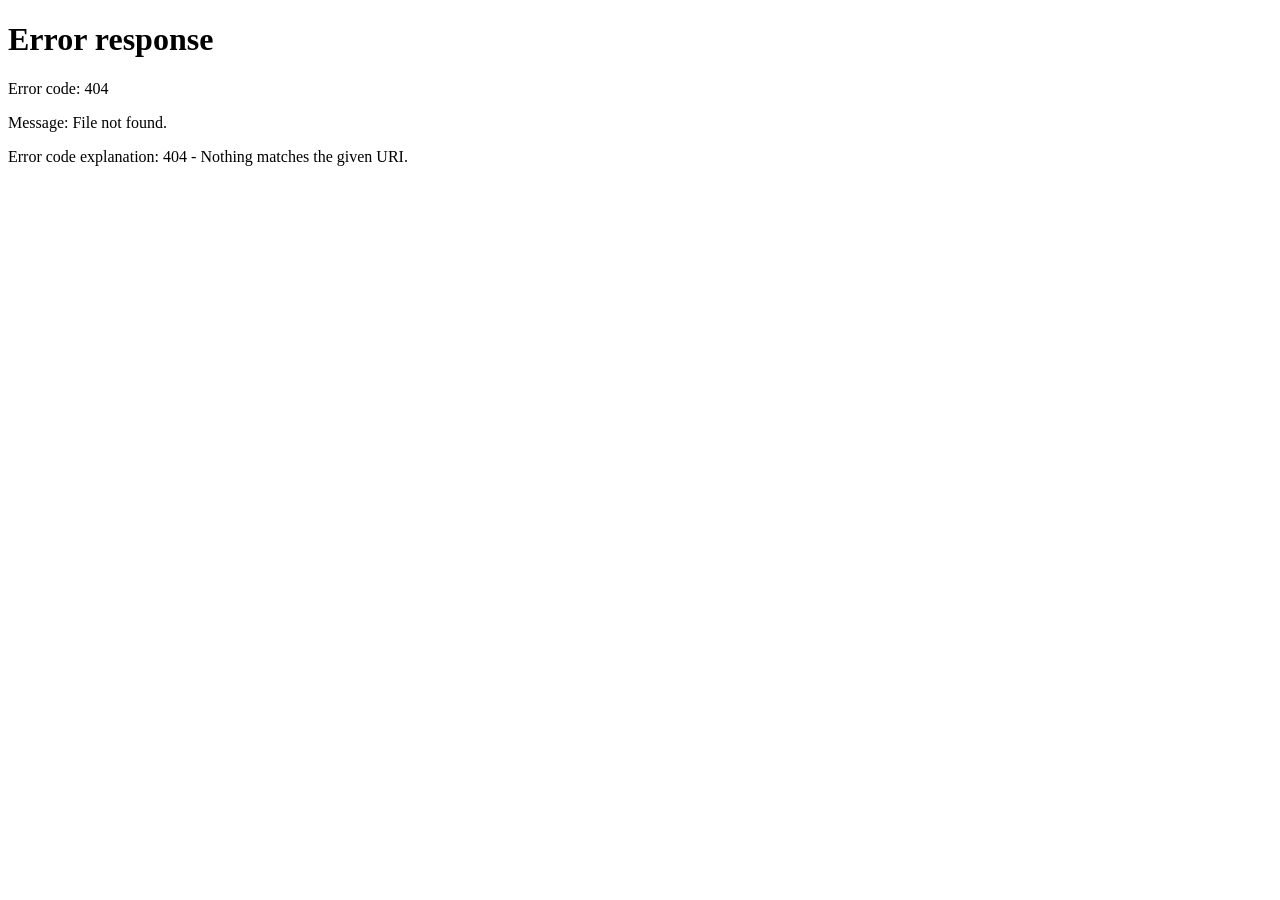
==== index.html @ 6d0a1e78 "com erro ainda" ====
<!DOCTYPE html>
<html lang="pt-br">
<head>
    <meta charset="UTF-8">
    <meta name="viewport" content="width=device-width, initial-scale=1.0">
    <title>login</title>
</head>
<body>
    <h1 id="logado"></h1>

    <button onclick="sair()">Sair</button>

    <script src="../assets/js/index.js"></script>
</body>
</html>
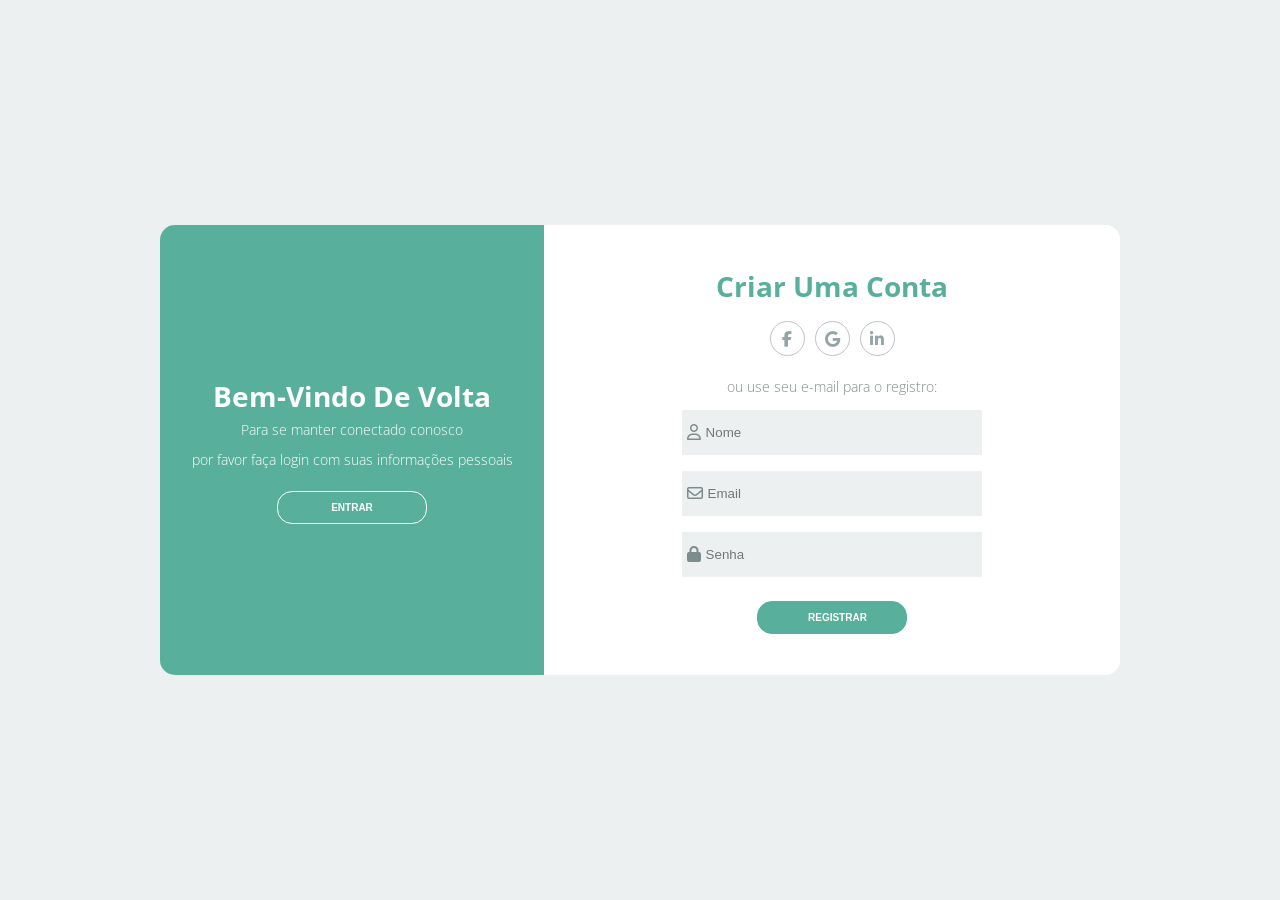
==== commit 2881ac8a: "Login" ====
--- a/index.html
+++ b/index.html
@@ -3,13 +3,107 @@
 <head>
     <meta charset="UTF-8">
     <meta name="viewport" content="width=device-width, initial-scale=1.0">
-    <title>login</title>
+    <link rel="stylesheet" href="./css/style.css">
+    <link rel="stylesheet" href="https://cdnjs.cloudflare.com/ajax/libs/font-awesome/6.6.0/css/all.min.css" integrity="sha512-Kc323vGBEqzTmouAECnVceyQqyqdsSiqLQISBL29aUW4U/M7pSPA/gEUZQqv1cwx4OnYxTxve5UMg5GT6L4JJg==" crossorigin="anonymous" referrerpolicy="no-referrer" />    <title>Login</title>
 </head>
 <body>
-    <h1 id="logado"></h1>
+    <div class="container">
+        <div class="content first-content">
+            <div class="first-column">
+                <h2 class="title title-primary">Bem-Vindo de volta</h2>
+                <p class="description description-primary">Para se manter conectado conosco</p>
+                <p class="description description-primary">por favor faça login com suas informações pessoais</p>
+                <button id="signin" class="btn btn-primary">Entrar</button>
+            </div>
+            <div class="second-column">
+                <h2 class="title title-second">Criar uma conta</h2>
+                <div class="social-media">
+                    <ul class="list-social-media">
+                       <a class="link-social-media" href="#">
+                            <li class="item-social-media">
+                                <i class="fa-brands fa-facebook-f"></i>
+                            </li>
+                       </a>
+                       <a class="link-social-media" href="#">
+                            <li class="item-social-media">
+                                <i class="fa-brands fa-google"></i>
+                            </li>
+                        </a>
+                        <a class="link-social-media" href="#">
+                            <li class="item-social-media">
+                                <i class="fa-brands fa-linkedin-in"></i>
+                            </li>
+                       </a>
+                    </ul>
+                </div>
+                <p class="description description-second">ou use seu e-mail para o registro:</p>
+                <form class="form">
+                    <label class="label-input" for="">
+                        <i class="fa-regular fa-user icon-modify"></i>
+                        <input type="text" placeholder="Nome">
+                    </label>
 
-    <button onclick="sair()">Sair</button>
+                    <label class="label-input" for="">
+                        <i class="fa-regular fa-envelope icon-modify"></i>
+                        <input type="email" placeholder="Email">
+                    </label>
 
-    <script src="../assets/js/index.js"></script>
+                    <label class="label-input" for="">
+                        <i class="fa-solid fa-lock icon-modify"></i>
+                        <input type="password" placeholder="Senha">
+                    </label>
+
+                    <button class="btn btn-second">Registrar</button>
+                </form>
+            </div>
+        </div>
+
+        <div class="content second-content">
+            <div class="first-column">
+                <h2 class="title title-primary">Olá, Amigo</h2>
+                <p class="description description-primary">Insira seus dados pessoais</p>
+                <p class="description description-primary">e comece a jornada conosco</p>
+                <button id="signup" class="btn btn-primary">Registrar</button>
+            </div>
+                <div class="second-column">
+                <h2 class="title title-second">Faça seu login desenvolvedor</h2>
+                <div class="social-media">
+                    <ul class="list-social-media">
+                       <a class="link-social-media" href="#">
+                            <li class="item-social-media">
+                                <i class="fa-brands fa-facebook-f"></i>
+                            </li>
+                       </a>
+                       <a class="link-social-media" href="#">
+                            <li class="item-social-media">
+                                <i class="fa-brands fa-google"></i>
+                            </li>
+                        </a>
+                        <a class="link-social-media" href="#">
+                            <li class="item-social-media">
+                                <i class="fa-brands fa-linkedin-in"></i>
+                            </li>
+                       </a>
+                    </ul>
+                </div>
+                <p class="description description-second">ou use seu e-mail:</p>
+                <form class="form">
+                    <label class="label-input" for="">
+                        <i class="fa-regular fa-envelope icon-modify"></i>
+                        <input type="email" placeholder="Email">
+                    </label>
+
+                    <label class="label-input" for="">
+                        <i class="fa-solid fa-lock icon-modify"></i>
+                        <input type="password" placeholder="Senha">
+                    </label>
+
+                    <a class="password" href="#">Esqueceu sua senha?</a>
+                    <button class="btn btn-second">Entrar</button>
+                </form>
+            </div>
+        </div>
+    </div>
+    <script src="js/app.js"></script>
 </body>
 </html>
--- a/css/style.css
+++ b/css/style.css
@@ -0,0 +1,500 @@
+@import url('https://fonts.googleapis.com/css?family=Open+Sans:300,400,700&display=swap');
+* {
+    margin: 0;
+    padding: 0;
+    box-sizing: border-box;
+}
+body {
+    font-family: 'Open Sans', sans-serif;
+}
+.container {
+    display: flex;
+    justify-content: center;
+    align-items: center;
+    height: 100vh;
+    background-color: #ecf0f1;
+}
+.content {
+    background-color: #fff;
+    border-radius: 15px;
+    width: 960px;
+    height: 50%;
+    justify-content: space-between;
+    align-items: center;
+    position: relative;
+}
+.content::before {
+    content: "";
+    position: absolute;
+    background-color: #58af9b;
+    width: 40%;
+    height: 100%;
+    border-top-left-radius: 15px;
+    border-bottom-left-radius: 15px;
+
+
+    left: 0;
+}
+.title {
+    font-size: 28px;
+    font-weight: bold;
+    text-transform: capitalize;
+}
+.title-primary {
+    color: #fff;
+}
+.title-second {
+    color: #58af9b;
+}
+.description {
+    font-size: 14px;
+    font-weight: 300;
+    line-height: 30px;
+}
+.description-primary {
+    color: #fff;
+}
+.description-second {
+    color: #7f8c8d;
+}
+.btn {
+    border-radius: 15px;
+    text-transform: uppercase;
+    color: #fff;
+    font-size: 10px;
+    padding: 10px 50px;
+    cursor: pointer;
+    font-weight: bold;
+    width: 150px;
+    align-self: center;
+    border: none;
+    margin-top: 1rem;
+}
+.btn-primary {
+    background-color: transparent;
+    border: 1px solid #fff;
+    transition: background-color .5s;
+}
+.btn-primary:hover {
+    background-color: #fff;
+    color: #58af9b;
+}
+.btn-second {
+    background-color: #58af9b;
+    border: 1px solid #58af9b;
+    transition: background-color .5s;
+}
+.btn-second:hover {
+    background-color: #fff;
+    border: 1px solid #58af9b;
+    color: #58af9b;
+}
+.first-content {
+    display: flex;
+}
+.first-content .second-column {
+    z-index: 11;
+}
+.first-column {
+    text-align: center;
+    width: 40%;
+    z-index: 10;
+}
+.second-column {
+    width: 60%;
+    display: flex;
+    flex-direction: column;
+    align-items: center;
+}
+.social-media {
+    margin: 1rem 0;
+}
+.link-social-media:not(:first-child){
+    margin-left: 10px;
+}
+.link-social-media .item-social-media {
+    transition: background-color .5s;
+}
+.link-social-media:hover .item-social-media{
+    background-color: #58af9b;
+    color: #fff;
+    border-color: #58af9b;
+}
+.list-social-media {
+    display: flex;
+    list-style-type: none;
+}
+.item-social-media {
+    border: 1px solid #bdc3c7;
+    border-radius: 50%;
+    width: 35px;
+    height: 35px;
+    line-height: 35px;
+    text-align: center;
+    color: #95a5a6;
+}
+.form {
+    display: flex;
+    flex-direction: column;
+    width: 55%;
+}
+.form input {
+    height: 45px;
+    width: 100%;
+    border: none;
+    background-color: #ecf0f1;
+}
+input:-webkit-autofill 
+{    
+    -webkit-box-shadow: 0 0 0px 1000px #ecf0f1 inset !important;
+    -webkit-text-fill-color: #000 !important;
+}
+.label-input {
+    background-color: #ecf0f1;
+    display: flex;
+    align-items: center;
+    margin: 8px;
+}
+.icon-modify {
+    color: #7f8c8d;
+    padding: 0 5px;
+}
+
+/* second content*/
+
+.second-content {
+    position: absolute;
+    display: flex;
+}
+.second-content .first-column {
+    order: 2;
+    z-index: -1;
+}
+.second-content .second-column {
+    order: 1;
+    z-index: -1;
+}
+.password {
+    color: #34495e;
+    font-size: 14px;
+    margin: 15px 0;
+    text-align: center;
+}
+.password::first-letter {
+    text-transform: capitalize;
+}
+
+
+
+.sign-in-js .first-content .first-column {
+    z-index: -1;
+}
+
+.sign-in-js .second-content .second-column {
+    z-index: 11;
+}
+.sign-in-js .second-content .first-column {
+    z-index: 13;
+}
+
+.sign-in-js .content::before {
+    left: 60%;
+    border-top-left-radius: 0;
+    border-bottom-left-radius: 0;
+    border-top-right-radius: 15px;
+    border-bottom-right-radius: 15px;
+    animation: slidein 1.3s;
+
+    z-index: 12;
+}
+
+.sign-up-js .content::before {
+    animation: slideout 1.3s;
+
+    z-index: 12;
+}
+
+.sign-up-js .second-content .first-column,
+.sign-up-js .second-content .second-column {
+    z-index: -1;
+}
+
+.sign-up-js .first-content .second-column {
+    z-index: 11;
+}
+
+.sign-up-js .first-content .first-column {
+    z-index: 13;    
+}
+
+.sign-in-js .first-content .second-column {
+
+    z-index: -1;
+    position: relative;
+    animation: deslocamentoEsq 1.3s; 
+}
+
+.sign-up-js .second-content .second-column {
+    position: relative;
+    z-index: -1;
+    animation: deslocamentoDir 1.3s;
+}
+
+
+@keyframes deslocamentoEsq {
+
+    from {
+        left: 0;
+        opacity: 1;
+        z-index: 12;
+    }
+
+    25% {
+        left: -80px;
+        opacity: .5;
+    }
+
+    50% {
+        left: -100px;
+        opacity: .2;
+    }
+
+    to {
+        left: -110px;
+        opacity: 0;
+        z-index: -1;
+    }
+}
+
+
+@keyframes deslocamentoDir {
+
+    from {
+        left: 0;
+        z-index: 12;
+    }
+
+    25% {
+        left: 80px;
+    }
+
+    50% {
+        left: 100px;
+    }
+
+    to {
+        left: 110px;
+        z-index: -1;
+    }
+}
+
+
+/*ANIMAÇÃO CSS*/
+
+@keyframes slidein {
+
+    from {
+        left: 0;
+        width: 40%;
+    }
+
+    25% {
+        left: 5%;
+        width: 50%;
+    }
+
+    50% {
+        left: 25%;
+        width: 60%;
+    }
+
+    75% {
+        left: 45%;
+        width: 50%;
+    }
+
+    to {
+        left: 60%;
+        width: 40%;
+    }
+}
+
+@keyframes slideout {
+
+    from {
+        left: 60%;
+        width: 40%;
+    }
+
+    25% {
+        left: 45%;
+        width: 50%;
+    }
+
+    50% {
+        left: 25%;
+        width: 60%;
+    }
+
+    75% {
+        left: 5%;
+        width: 50%;
+    }
+
+    to {
+        left: 0;
+        width: 40%;
+    }
+}
+
+@media screen and (max-width: 1040px) {
+    .content {
+        width: 100%;
+        height: 100%;
+    }
+
+    .content::before {
+        width: 100%;
+        height: 40%;
+        top: 0;
+        border-radius: 0;
+    }
+    .first-content, .second-content {
+        flex-direction: column;
+        justify-content: space-around;
+    }
+
+    .first-column, .second-column {
+        width: 100%;
+    }
+    
+    .sign-in-js .content::before {
+        top: 60%;
+        left: 0;
+        border-radius: 0;
+
+    }
+
+    .form {
+        width: 90%;
+    }
+    
+
+    @keyframes deslocamentoEsq {
+
+        from {
+            top: 0;
+            opacity: 1;
+            z-index: 12;
+        }
+    
+        25% {
+            top: -80px;
+            opacity: .5;
+        }
+    
+        50% {
+            top: -100px;
+            opacity: .2;
+        }
+    
+        to {
+            top: -110px;
+            opacity: 0;
+            z-index: -1;
+        }
+    }
+    
+    
+    @keyframes deslocamentoDir {
+    
+        from {
+            top: 0;
+            z-index: 12;
+        }
+    
+        25% {
+            top: 80px;
+        }
+    
+        50% {
+            top: 100px;
+        }
+    
+        to {
+            top: 110px;
+            z-index: -1;
+        }
+    }
+    
+    
+    
+    @keyframes slidein {
+    
+        from {
+            top: 0;
+            height: 40%;
+        }
+    
+        25% {
+            top: 5%;
+            height: 50%;
+        }
+    
+        50% {
+            top: 25%;
+            height: 60%;
+        }
+    
+        75% {
+            top: 45%;
+            height: 50%;
+        }
+    
+        to {
+            top: 60%;
+            height: 40%;
+        }
+    }
+    
+    @keyframes slideout {
+    
+        from {
+            top: 60%;
+            height: 40%;
+        }
+    
+        25% {
+            top: 45%;
+            height: 50%;
+        }
+    
+        50% {
+            top: 25%;
+            height: 60%;
+        }
+    
+        75% {
+            top: 5%;
+            height: 50%;
+        }
+    
+        to {
+            top: 0;
+            height: 40%;
+        }
+    }
+   
+}
+
+@media screen and (max-width: 740px) {
+    .form {
+        width: 50%;
+    }
+}
+
+@media screen and (max-width: 425px) {
+    .form {
+        width: 100%;
+    }
+}
